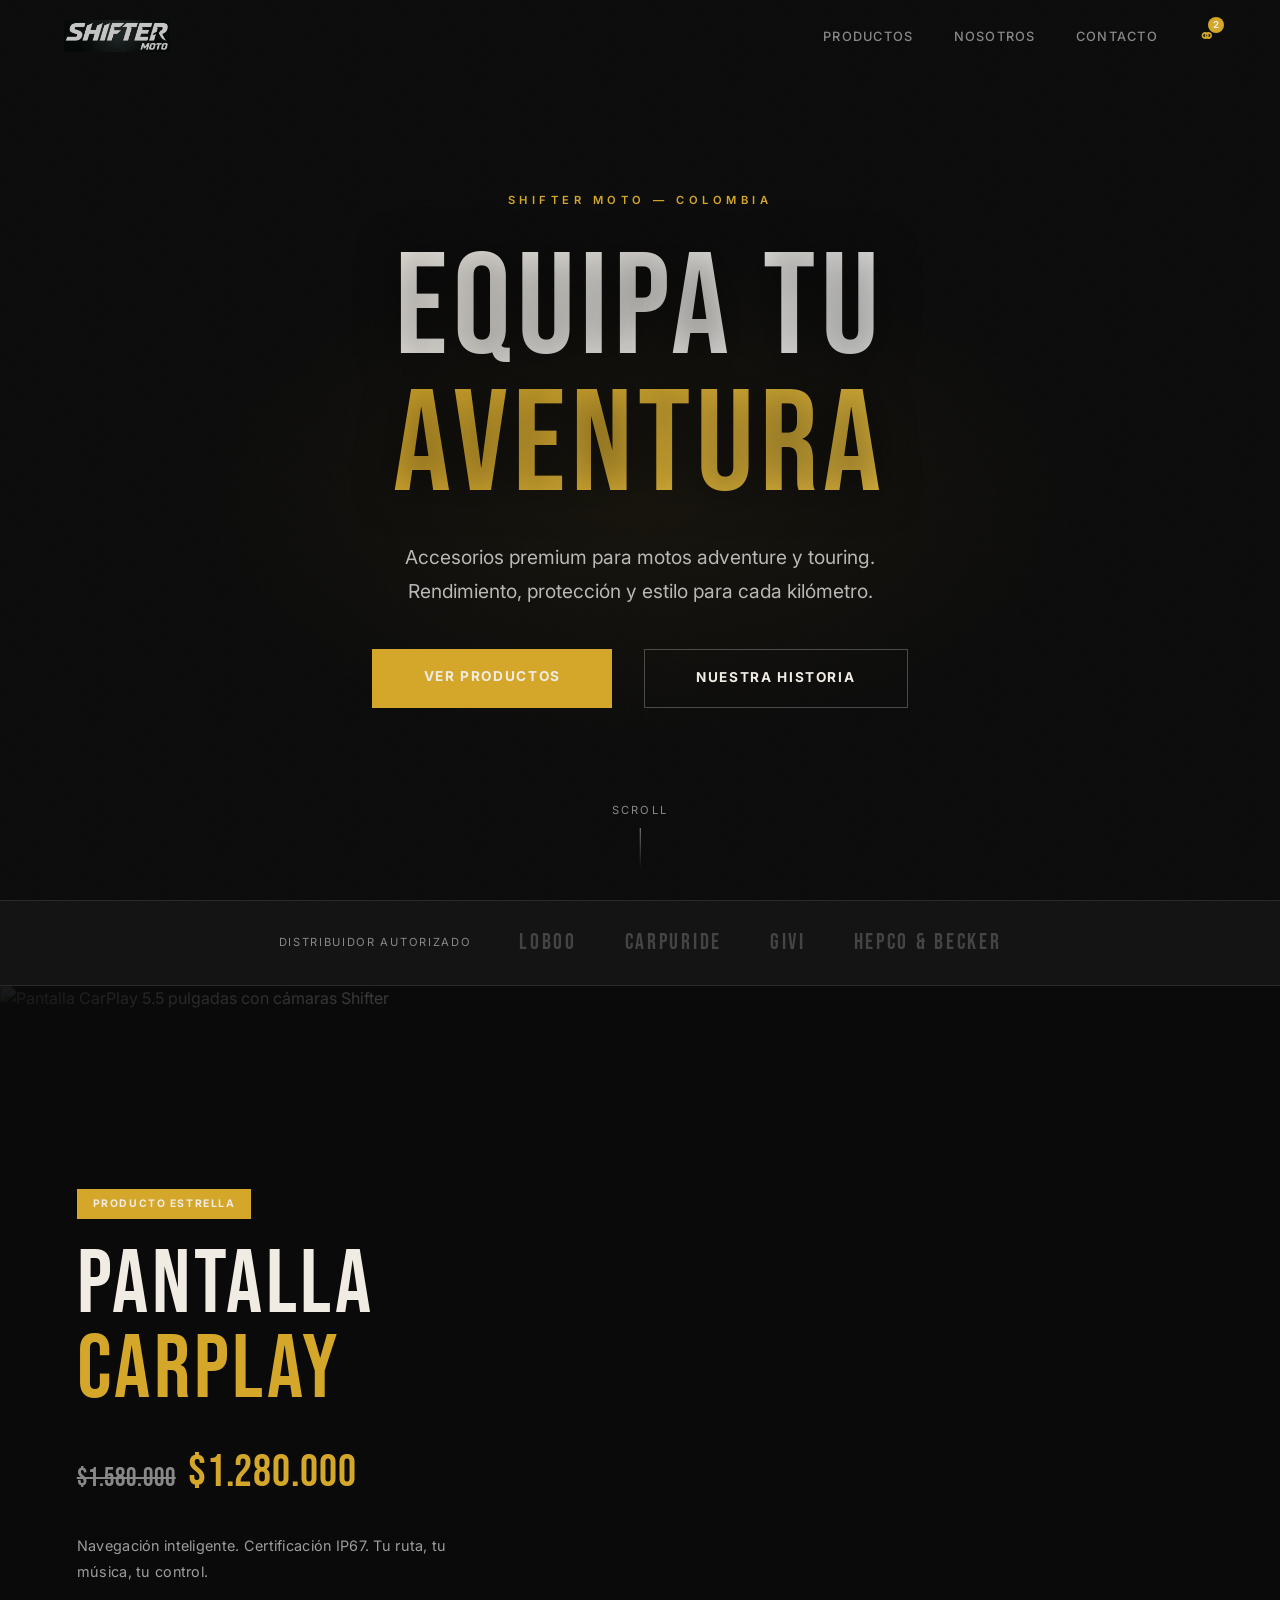
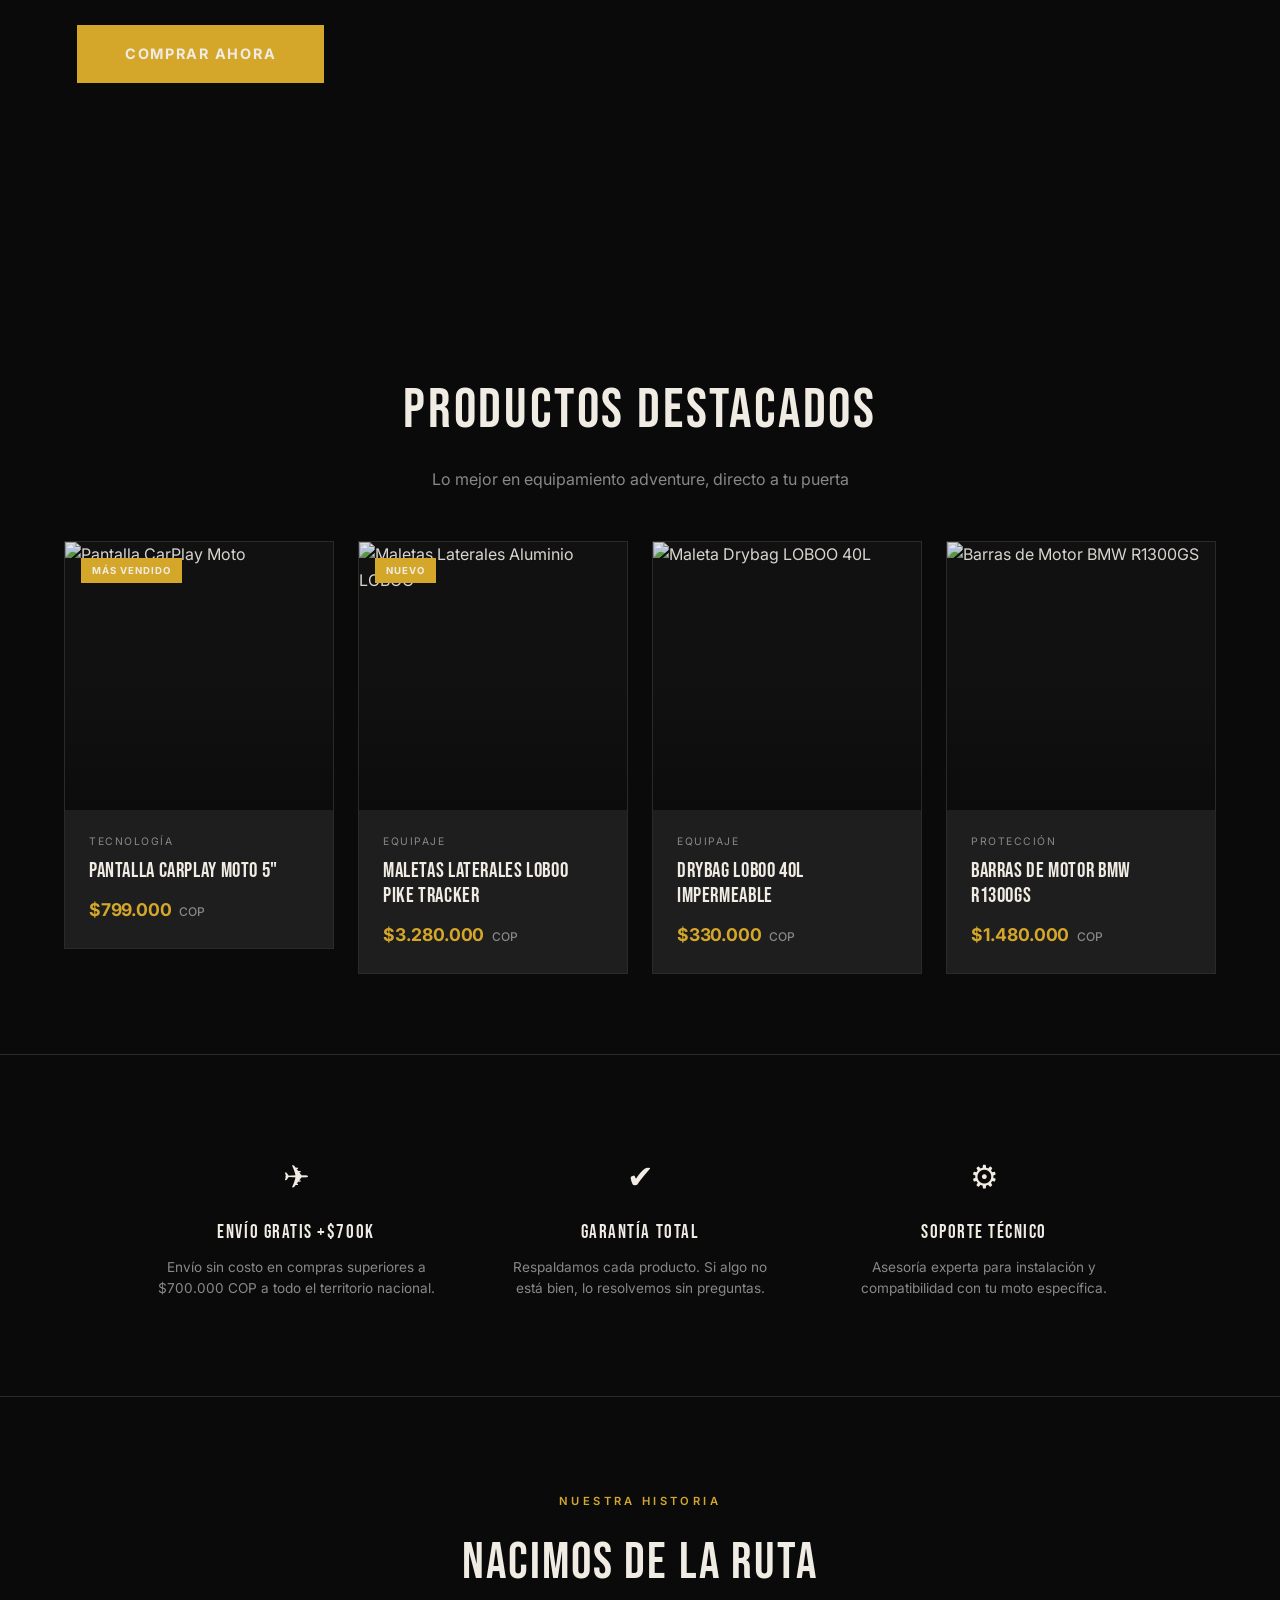
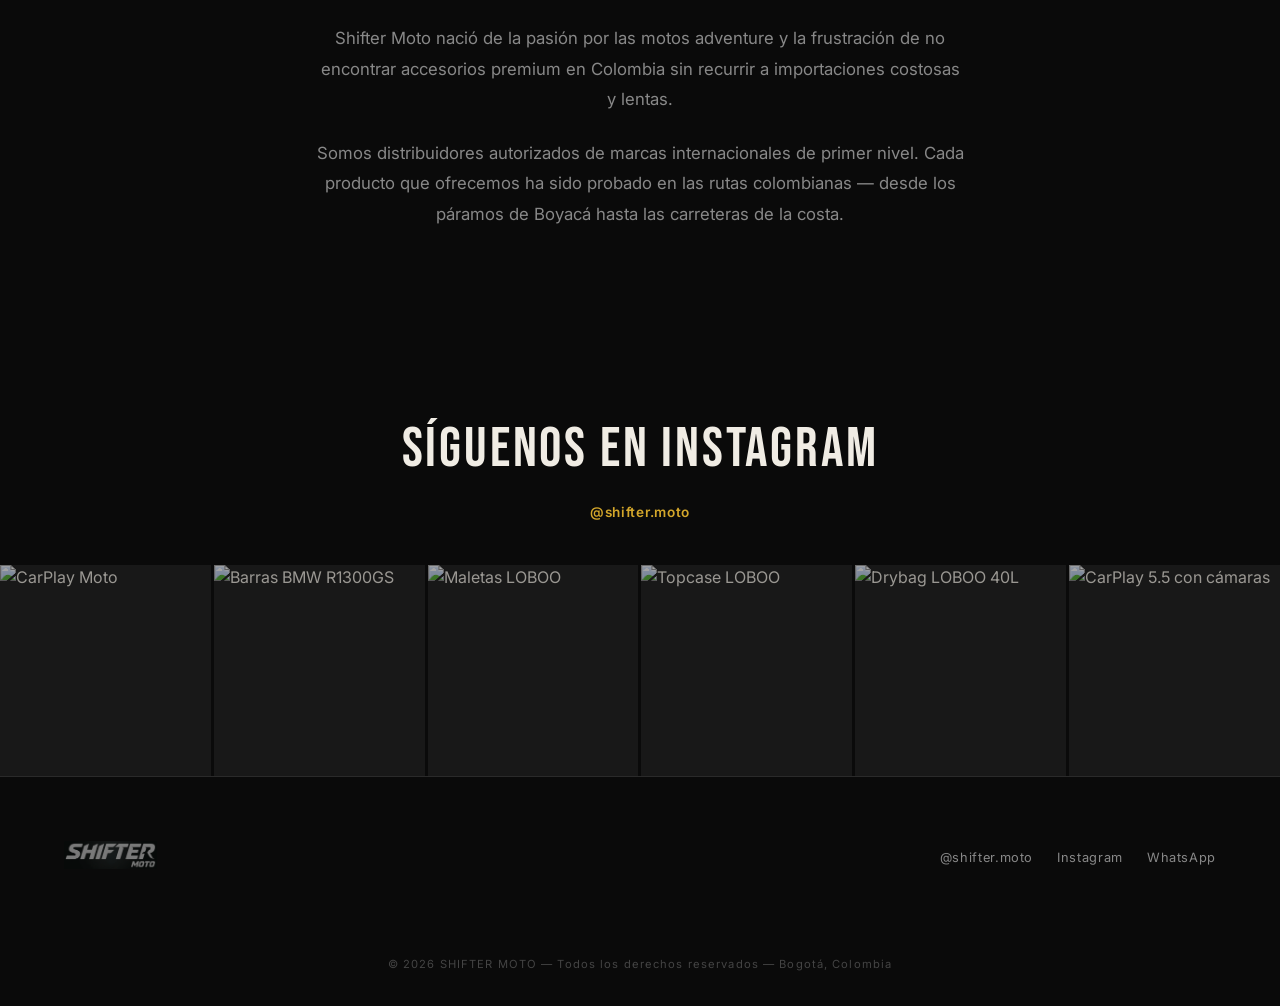
==== index.html @ 93a3eb59 "Initial commit: Shifter Moto premium homepage and product pages Static mockup site for shifter.com.c" ====
<!DOCTYPE html>
<html lang="es">
<head>
<meta charset="UTF-8">
<meta name="viewport" content="width=device-width, initial-scale=1.0">
<title>SHIFTER MOTO — Equipa Tu Aventura</title>
<link rel="preconnect" href="https://fonts.googleapis.com">
<link rel="preconnect" href="https://fonts.gstatic.com" crossorigin>
<link href="https://fonts.googleapis.com/css2?family=Bebas+Neue&family=Inter:wght@300;400;500;600;700&display=swap" rel="stylesheet">
<style>
*, *::before, *::after { margin: 0; padding: 0; box-sizing: border-box; }

:root {
  --bg: #0A0A0A;
  --card: #1E1E1E;
  --border: #2A2A2A;
  --white: #F0ECE4;
  --muted: #888888;
  --accent: #D4A72B;
  --accent-hover: #E0B840;
  --anodized: #3D3D3D;
}

html { scroll-behavior: smooth; }

body {
  font-family: 'Inter', -apple-system, BlinkMacSystemFont, 'Segoe UI', Roboto, Helvetica, Arial, sans-serif;
  background: var(--bg);
  color: var(--white);
  line-height: 1.6;
  -webkit-font-smoothing: antialiased;
}

h1, h2, .section-heading h2, .product-name, .feature-title, .brand-name {
  font-family: 'Bebas Neue', 'Impact', sans-serif;
}

/* ─── NAV ─── */
.nav {
  position: fixed;
  top: 0;
  left: 0;
  right: 0;
  z-index: 1000;
  background: transparent;
  backdrop-filter: blur(0px);
  -webkit-backdrop-filter: blur(0px);
  border-bottom: 1px solid transparent;
  padding: 0 clamp(1.5rem, 5vw, 4rem);
  height: 72px;
  display: flex;
  align-items: center;
  justify-content: space-between;
  transition: background 0.4s, backdrop-filter 0.4s, border-color 0.4s;
}

.nav.scrolled {
  background: rgba(10, 10, 10, 0.97);
  backdrop-filter: blur(20px);
  -webkit-backdrop-filter: blur(20px);
  border-bottom-color: var(--border);
}

.nav-logo img {
  height: 32px;
  width: auto;
  display: block;
}

.nav-links {
  display: flex;
  align-items: center;
  gap: 2.5rem;
  list-style: none;
}

.nav-links a {
  color: var(--muted);
  text-decoration: none;
  font-family: 'Inter', sans-serif;
  font-size: 0.8rem;
  font-weight: 500;
  letter-spacing: 0.1em;
  text-transform: uppercase;
  transition: color 0.3s;
}

.nav-links a:hover { color: var(--white); }

.cart-icon {
  color: var(--accent);
  font-size: 1.3rem;
  cursor: pointer;
  transition: transform 0.3s;
  position: relative;
}

.cart-icon:hover { transform: scale(1.1); }

.cart-badge {
  position: absolute;
  top: -6px;
  right: -8px;
  background: var(--accent);
  color: var(--white);
  font-size: 0.6rem;
  font-weight: 700;
  width: 16px;
  height: 16px;
  border-radius: 50%;
  display: flex;
  align-items: center;
  justify-content: center;
}

.mobile-menu {
  display: none;
  flex-direction: column;
  gap: 5px;
  cursor: pointer;
  padding: 4px;
}

.mobile-menu span {
  display: block;
  width: 24px;
  height: 2px;
  background: var(--white);
  transition: 0.3s;
}

/* ─── HERO ─── */
.hero {
  position: relative;
  height: 100vh;
  display: flex;
  align-items: center;
  justify-content: center;
  text-align: center;
  overflow: hidden;
}

.hero-video {
  position: absolute;
  inset: 0;
  z-index: 0;
}

.hero-video video {
  width: 100%;
  height: 100%;
  object-fit: cover;
  object-position: center 40%;
  filter: brightness(0.55) contrast(1.15) saturate(0.85);
}

/* Dark gradient overlays — lighter to let video show */
.hero::before {
  content: '';
  position: absolute;
  inset: 0;
  background:
    linear-gradient(180deg, rgba(10,10,10,0.5) 0%, rgba(10,10,10,0.05) 25%, rgba(10,10,10,0.0) 45%, rgba(10,10,10,0.15) 70%, rgba(10,10,10,0.9) 100%),
    radial-gradient(ellipse 70% 50% at 50% 50%, transparent 0%, rgba(10,10,10,0.3) 100%);
  z-index: 1;
  pointer-events: none;
}

/* Subtle orange accent glow */
.hero::after {
  content: '';
  position: absolute;
  inset: 0;
  background:
    radial-gradient(ellipse 50% 40% at 50% 55%, rgba(212, 167, 43, 0.06) 0%, transparent 70%);
  z-index: 1;
  pointer-events: none;
}

/* Grain texture overlay */
.hero-grain {
  position: absolute;
  inset: 0;
  z-index: 2;
  opacity: 0.03;
  background-image: url("data:image/svg+xml,%3Csvg viewBox='0 0 256 256' xmlns='http://www.w3.org/2000/svg'%3E%3Cfilter id='n'%3E%3CfeTurbulence type='fractalNoise' baseFrequency='0.9' numOctaves='4' stitchTiles='stitch'/%3E%3C/filter%3E%3Crect width='100%25' height='100%25' filter='url(%23n)'/%3E%3C/svg%3E");
  background-size: 128px 128px;
  pointer-events: none;
}

.hero-content {
  position: relative;
  z-index: 3;
  max-width: 900px;
  padding: 2rem;
  animation: heroFadeIn 1.5s ease-out both;
}

@keyframes heroFadeIn {
  from { opacity: 0; transform: translateY(30px); }
  to { opacity: 1; transform: translateY(0); }
}

.hero-eyebrow {
  font-size: 0.7rem;
  letter-spacing: 0.4em;
  text-transform: uppercase;
  color: var(--accent);
  margin-bottom: 2rem;
  font-weight: 600;
  animation: heroFadeIn 1.5s ease-out 0.3s both;
}

.hero h1 {
  font-family: 'Bebas Neue', 'Impact', sans-serif;
  font-size: clamp(4.5rem, 12vw, 9rem);
  font-weight: 400;
  line-height: 0.95;
  letter-spacing: 0.04em;
  text-transform: uppercase;
  margin-bottom: 1.5rem;
  animation: heroFadeIn 1.5s ease-out 0.5s both;
  text-shadow: 0 2px 40px rgba(0,0,0,0.5);
}

.hero h1 span {
  display: block;
}

.hero h1 .line-1 {
  background: linear-gradient(135deg, var(--white) 0%, rgba(255,255,255,0.85) 100%);
  -webkit-background-clip: text;
  -webkit-text-fill-color: transparent;
  background-clip: text;
}

.hero h1 .line-2 {
  background: linear-gradient(135deg, var(--accent) 0%, #E0B840 100%);
  -webkit-background-clip: text;
  -webkit-text-fill-color: transparent;
  background-clip: text;
}

.hero p {
  font-size: clamp(1rem, 2vw, 1.2rem);
  color: rgba(255,255,255,0.7);
  max-width: 520px;
  margin: 0 auto 2.5rem;
  line-height: 1.8;
  animation: heroFadeIn 1.5s ease-out 0.7s both;
}

.btn-primary {
  display: inline-block;
  background: var(--accent);
  color: var(--white);
  padding: 1.1rem 3.2rem;
  font-size: 0.85rem;
  font-weight: 700;
  letter-spacing: 0.12em;
  text-transform: uppercase;
  text-decoration: none;
  border: none;
  cursor: pointer;
  transition: background 0.3s, transform 0.3s, box-shadow 0.3s;
  animation: heroFadeIn 1.5s ease-out 0.9s both;
}

.btn-primary:hover {
  background: var(--accent-hover);
  transform: translateY(-2px);
  box-shadow: 0 16px 48px rgba(212, 167, 43, 0.3);
}

.btn-secondary {
  display: inline-block;
  color: var(--white);
  padding: 1.1rem 3.2rem;
  font-size: 0.85rem;
  font-weight: 700;
  letter-spacing: 0.12em;
  text-transform: uppercase;
  text-decoration: none;
  border: 1px solid rgba(255,255,255,0.25);
  cursor: pointer;
  transition: border-color 0.3s, background 0.3s, transform 0.3s;
  animation: heroFadeIn 1.5s ease-out 0.9s both;
  margin-left: 1rem;
}

.btn-secondary:hover {
  border-color: var(--white);
  background: rgba(255,255,255,0.05);
  transform: translateY(-2px);
}

.hero-scroll {
  position: absolute;
  bottom: 2rem;
  left: 50%;
  transform: translateX(-50%);
  z-index: 2;
  color: var(--muted);
  font-size: 0.7rem;
  letter-spacing: 0.2em;
  text-transform: uppercase;
  display: flex;
  flex-direction: column;
  align-items: center;
  gap: 0.5rem;
  animation: pulse 2s ease-in-out infinite;
}

.hero-scroll::after {
  content: '';
  width: 1px;
  height: 40px;
  background: linear-gradient(to bottom, var(--muted), transparent);
}

@keyframes pulse {
  0%, 100% { opacity: 0.5; }
  50% { opacity: 1; }
}

/* ─── BRANDS ─── */
.brands {
  background: #141414;
  border-top: 1px solid var(--border);
  border-bottom: 1px solid var(--border);
  padding: 1.5rem clamp(1.5rem, 5vw, 4rem);
  display: flex;
  align-items: center;
  justify-content: center;
  gap: 3rem;
  flex-wrap: wrap;
}

.brands-label {
  font-size: 0.7rem;
  letter-spacing: 0.15em;
  text-transform: uppercase;
  color: var(--muted);
  white-space: nowrap;
}

.brands-list {
  display: flex;
  align-items: center;
  gap: 3rem;
  flex-wrap: wrap;
  justify-content: center;
}

.brand-name {
  font-family: 'Bebas Neue', 'Impact', sans-serif;
  font-size: 1.4rem;
  font-weight: 400;
  letter-spacing: 0.12em;
  text-transform: uppercase;
  color: #444;
  transition: color 0.3s;
}

.brand-name:hover { color: var(--muted); }

/* ─── SECTION HEADING ─── */
.section-heading {
  text-align: center;
  padding: 5rem 2rem 3rem;
}

.section-heading h2 {
  font-family: 'Bebas Neue', 'Impact', sans-serif;
  font-size: clamp(2.2rem, 5vw, 3.5rem);
  font-weight: 400;
  text-transform: uppercase;
  letter-spacing: 0.05em;
}

.section-heading p {
  color: var(--muted);
  margin-top: 0.75rem;
  font-size: 1rem;
}

/* ─── SHOWCASE / STAR PRODUCT ─── */
.showcase {
  position: relative;
  min-height: 100vh;
  display: flex;
  align-items: center;
  overflow: hidden;
}

.showcase-bg {
  position: absolute;
  inset: 0;
  z-index: 0;
}

.showcase-bg img {
  width: 100%;
  height: 100%;
  object-fit: cover;
  object-position: center;
  filter: brightness(0.55) saturate(0.9);
}

.showcase-bg::after {
  content: '';
  position: absolute;
  inset: 0;
  background:
    linear-gradient(90deg, rgba(10,10,10,0.88) 0%, rgba(10,10,10,0.6) 30%, rgba(10,10,10,0.1) 55%, transparent 100%);
  z-index: 1;
}

.showcase-content {
  position: relative;
  z-index: 2;
  max-width: 540px;
  padding: 4rem clamp(2rem, 6vw, 6rem);
}

.showcase-badge {
  display: inline-block;
  background: var(--accent);
  color: var(--white);
  font-family: 'Inter', sans-serif;
  font-size: 0.65rem;
  font-weight: 700;
  letter-spacing: 0.15em;
  text-transform: uppercase;
  padding: 0.4rem 1rem;
  margin-bottom: 1.5rem;
}

.showcase-content h2 {
  font-family: 'Bebas Neue', 'Impact', sans-serif;
  font-size: clamp(3.5rem, 7vw, 6rem);
  font-weight: 400;
  line-height: 0.95;
  letter-spacing: 0.04em;
  text-transform: uppercase;
  margin-bottom: 1.5rem;
}

.showcase-content h2 .accent {
  color: var(--accent);
}

.showcase-price {
  font-family: 'Bebas Neue', 'Impact', sans-serif;
  font-size: 2.8rem;
  letter-spacing: 0.02em;
  margin-bottom: 1.5rem;
  display: flex;
  align-items: baseline;
  gap: 0.75rem;
}

.showcase-price .old {
  font-size: 1.6rem;
  color: var(--muted);
  text-decoration: line-through;
}

.showcase-price .current {
  color: var(--accent);
}

.showcase-desc {
  font-family: 'Inter', sans-serif;
  color: rgba(255,255,255,0.6);
  font-size: 0.9rem;
  line-height: 1.8;
  letter-spacing: 0.02em;
  margin-bottom: 2.5rem;
}

.showcase .btn-primary {
  animation: none;
  font-size: 0.9rem;
  padding: 1.1rem 3rem;
}

@media (max-width: 768px) {
  .showcase-bg::after {
    background:
      linear-gradient(180deg, rgba(10,10,10,0.3) 0%, rgba(10,10,10,0.85) 50%, rgba(10,10,10,0.95) 100%);
  }

  .showcase {
    align-items: flex-end;
  }

  .showcase-content {
    padding: 2rem 1.5rem 3rem;
    max-width: 100%;
  }
}

/* ─── PRODUCTS ─── */
.products {
  padding: 0 clamp(1.5rem, 5vw, 4rem) 5rem;
}

.product-grid {
  display: grid;
  grid-template-columns: repeat(4, 1fr);
  gap: 1.5rem;
  max-width: 1300px;
  margin: 0 auto;
}

.product-link {
  text-decoration: none;
  color: inherit;
  display: block;
}

.product-card {
  background: var(--card);
  border: 1px solid var(--border);
  overflow: hidden;
  transition: transform 0.4s cubic-bezier(0.22, 1, 0.36, 1), box-shadow 0.4s, border-color 0.4s;
  cursor: pointer;
}

.product-card:hover {
  transform: translateY(-8px);
  box-shadow: 0 20px 60px rgba(0, 0, 0, 0.5);
  border-color: #2a2a2a;
}

.product-img {
  aspect-ratio: 1;
  background: #111;
  position: relative;
  overflow: hidden;
}

.product-img img {
  width: 100%;
  height: 100%;
  object-fit: cover;
  transition: transform 0.6s cubic-bezier(0.22, 1, 0.36, 1), filter 0.6s;
  filter: brightness(0.9) saturate(0.9);
}

.product-card:hover .product-img img {
  transform: scale(1.05);
  filter: brightness(1) saturate(1);
}

.product-img::after {
  content: '';
  position: absolute;
  inset: 0;
  background: linear-gradient(180deg, transparent 50%, rgba(0,0,0,0.3) 100%);
  pointer-events: none;
}

.product-tag {
  position: absolute;
  top: 1rem;
  left: 1rem;
  background: var(--accent);
  color: var(--white);
  font-size: 0.6rem;
  font-weight: 700;
  letter-spacing: 0.1em;
  text-transform: uppercase;
  padding: 0.3rem 0.7rem;
}

.product-info {
  padding: 1.5rem;
}

.product-category {
  font-size: 0.65rem;
  letter-spacing: 0.15em;
  text-transform: uppercase;
  color: var(--muted);
  margin-bottom: 0.5rem;
}

.product-name {
  font-family: 'Bebas Neue', 'Impact', sans-serif;
  font-size: 1.3rem;
  font-weight: 400;
  margin-bottom: 0.75rem;
  line-height: 1.2;
  letter-spacing: 0.03em;
}

.product-price {
  font-family: 'Inter', sans-serif;
  color: var(--accent);
  font-size: 1.1rem;
  font-weight: 700;
  letter-spacing: -0.01em;
}

.product-price-cop {
  font-size: 0.75rem;
  font-weight: 500;
  color: var(--muted);
  margin-left: 0.25rem;
}

/* ─── FEATURES ─── */
.features {
  border-top: 1px solid var(--border);
  border-bottom: 1px solid var(--border);
  padding: 4rem clamp(1.5rem, 5vw, 4rem);
}

.features-grid {
  display: grid;
  grid-template-columns: repeat(3, 1fr);
  gap: 2rem;
  max-width: 1000px;
  margin: 0 auto;
  text-align: center;
}

.feature-item {
  padding: 2rem 1rem;
}

.feature-icon {
  font-size: 2rem;
  margin-bottom: 1rem;
  display: block;
}

.feature-title {
  font-family: 'Bebas Neue', 'Impact', sans-serif;
  font-size: 1.2rem;
  font-weight: 400;
  letter-spacing: 0.08em;
  text-transform: uppercase;
  margin-bottom: 0.5rem;
}

.feature-desc {
  font-size: 0.85rem;
  color: var(--muted);
  line-height: 1.6;
}

/* ─── ABOUT ─── */
.about {
  padding: 6rem clamp(1.5rem, 5vw, 4rem);
  max-width: 900px;
  margin: 0 auto;
  text-align: center;
}

.about-eyebrow {
  font-size: 0.7rem;
  letter-spacing: 0.3em;
  text-transform: uppercase;
  color: var(--accent);
  margin-bottom: 1.5rem;
  font-weight: 600;
}

.about h2 {
  font-family: 'Bebas Neue', 'Impact', sans-serif;
  font-size: clamp(2.2rem, 5vw, 3.2rem);
  font-weight: 400;
  margin-bottom: 2rem;
  line-height: 1.1;
  letter-spacing: 0.04em;
}

.about p {
  color: var(--muted);
  font-size: 1.05rem;
  line-height: 1.8;
  max-width: 650px;
  margin: 0 auto;
}

.about p + p {
  margin-top: 1.5rem;
}

/* ─── INSTAGRAM GRID ─── */
.instagram {
  padding: 5rem 0 0;
}

.instagram-header {
  text-align: center;
  margin-bottom: 2.5rem;
}

.instagram-header h2 {
  font-family: 'Bebas Neue', 'Impact', sans-serif;
  font-size: clamp(2.2rem, 5vw, 3.5rem);
  font-weight: 400;
  text-transform: uppercase;
  letter-spacing: 0.05em;
}

.instagram-header a {
  display: inline-block;
  margin-top: 0.5rem;
  color: var(--accent);
  text-decoration: none;
  font-family: 'Inter', sans-serif;
  font-size: 0.85rem;
  font-weight: 600;
  letter-spacing: 0.05em;
  transition: opacity 0.3s;
}

.instagram-header a:hover { opacity: 0.7; }

.instagram-grid {
  display: grid;
  grid-template-columns: repeat(6, 1fr);
  gap: 3px;
}

.instagram-item {
  aspect-ratio: 1;
  overflow: hidden;
  position: relative;
  cursor: pointer;
  background: var(--card);
}

.instagram-item img {
  width: 100%;
  height: 100%;
  object-fit: cover;
  transition: transform 0.6s cubic-bezier(0.22, 1, 0.36, 1), filter 0.4s;
  filter: brightness(0.9);
}

.instagram-item:hover img {
  transform: scale(1.08);
  filter: brightness(1);
}

.instagram-item::after {
  content: '';
  position: absolute;
  inset: 0;
  background: rgba(10,10,10,0.3);
  opacity: 1;
  transition: opacity 0.4s;
  pointer-events: none;
}

.instagram-item:hover::after {
  opacity: 0;
}

@media (max-width: 768px) {
  .instagram-grid {
    grid-template-columns: repeat(3, 1fr);
  }
}

/* ─── FOOTER ─── */
.footer {
  border-top: 1px solid var(--border);
  padding: 4rem clamp(1.5rem, 5vw, 4rem) 2rem;
}

.footer-inner {
  max-width: 1300px;
  margin: 0 auto;
  display: flex;
  align-items: center;
  justify-content: space-between;
  flex-wrap: wrap;
  gap: 2rem;
}

.footer-logo img {
  height: 28px;
  width: auto;
  opacity: 0.6;
  transition: opacity 0.3s;
}

.footer-logo img:hover { opacity: 1; }

.footer-social {
  display: flex;
  align-items: center;
  gap: 1.5rem;
}

.footer-social a {
  color: var(--muted);
  text-decoration: none;
  font-size: 0.8rem;
  letter-spacing: 0.05em;
  transition: color 0.3s;
}

.footer-social a:hover { color: var(--accent); }

.footer-copy {
  width: 100%;
  text-align: center;
  padding-top: 3rem;
  font-size: 0.7rem;
  color: #444;
  letter-spacing: 0.1em;
}

/* ─── RESPONSIVE ─── */
@media (max-width: 1024px) {
  .product-grid { grid-template-columns: repeat(2, 1fr); }
}

@media (max-width: 768px) {
  .nav-links { display: none; }
  .mobile-menu { display: flex; }

  .hero { min-height: 70vh; }

  .brands { gap: 1.5rem; }
  .brands-list { gap: 1.5rem; }

  .features-grid {
    grid-template-columns: 1fr;
    gap: 0;
  }

  .feature-item {
    border-bottom: 1px solid var(--border);
  }

  .feature-item:last-child { border-bottom: none; }

  .footer-inner {
    flex-direction: column;
    text-align: center;
  }
}

@media (max-width: 540px) {
  .product-grid { grid-template-columns: 1fr; }
  .hero h1 { font-size: 2.5rem; }
}
</style>
</head>
<body>

<!-- NAV -->
<nav class="nav">
  <a href="#" class="nav-logo">
    <img src="[data-uri]" alt="Shifter Moto">
  </a>
  <ul class="nav-links">
    <li><a href="#productos">Productos</a></li>
    <li><a href="#nosotros">Nosotros</a></li>
    <li><a href="#contacto">Contacto</a></li>
    <li>
      <span class="cart-icon">
        &#9901;
        <span class="cart-badge">2</span>
      </span>
    </li>
  </ul>
  <div class="mobile-menu">
    <span></span><span></span><span></span>
  </div>
</nav>

<!-- HERO -->
<section class="hero">
  <div class="hero-video">
    <video autoplay muted loop playsinline poster="">
      <source src="https://assets.mixkit.co/videos/43114/43114-720.mp4" type="video/mp4">
    </video>
  </div>
  <div class="hero-grain"></div>
  <div class="hero-content">
    <div class="hero-eyebrow">Shifter Moto &mdash; Colombia</div>
    <h1><span class="line-1">Equipa Tu</span><span class="line-2">Aventura</span></h1>
    <p>Accesorios premium para motos adventure y touring. Rendimiento, protección y estilo para cada kilómetro.</p>
    <div style="display:flex;gap:1rem;justify-content:center;flex-wrap:wrap;">
      <a href="#productos" class="btn-primary">Ver Productos</a>
      <a href="#nosotros" class="btn-secondary">Nuestra Historia</a>
    </div>
  </div>
  <div class="hero-scroll">Scroll</div>
</section>

<!-- BRANDS -->
<section class="brands">
  <span class="brands-label">Distribuidor autorizado</span>
  <div class="brands-list">
    <span class="brand-name">LOBOO</span>
    <span class="brand-name">Carpuride</span>
    <span class="brand-name">GIVI</span>
    <span class="brand-name">Hepco &amp; Becker</span>
  </div>
</section>

<!-- SHOWCASE — STAR PRODUCT -->
<section class="showcase">
  <div class="showcase-bg">
    <img src="https://shifter.com.co/cdn/shop/files/8255CFA2-0BF6-47D7-8DF6-8772AF9EDC81.jpg?v=1755174201&width=1920" alt="Pantalla CarPlay 5.5 pulgadas con cámaras Shifter">
  </div>
  <div class="showcase-content">
    <span class="showcase-badge">Producto Estrella</span>
    <h2>Pantalla <span class="accent">CarPlay</span></h2>
    <div class="showcase-price">
      <span class="old">$1.580.000</span>
      <span class="current">$1.280.000</span>
    </div>
    <p class="showcase-desc">Navegación inteligente. Certificación IP67. Tu ruta, tu música, tu control.</p>
    <a href="product.html?p=pantalla-carplay-5" class="btn-primary">Comprar Ahora</a>
  </div>
</section>

<!-- PRODUCTS -->
<section class="products" id="productos">
  <div class="section-heading">
    <h2>Productos Destacados</h2>
    <p>Lo mejor en equipamiento adventure, directo a tu puerta</p>
  </div>
  <div class="product-grid">

    <a href="product.html?p=pantalla-carplay-5" class="product-link">
    <div class="product-card">
      <div class="product-img">
        <img src="https://shifter.com.co/cdn/shop/files/pantallacarplayparamotouniversalCokima.webp?v=1752805820&width=600" alt="Pantalla CarPlay Moto" loading="lazy">
        <span class="product-tag">Más Vendido</span>
      </div>
      <div class="product-info">
        <div class="product-category">Tecnología</div>
        <div class="product-name">Pantalla CarPlay Moto 5"</div>
        <div class="product-price">$799.000 <span class="product-price-cop">COP</span></div>
      </div>
    </div>
    </a>

    <a href="product.html?p=maletas-laterales-loboo" class="product-link">
    <div class="product-card">
      <div class="product-img">
        <img src="https://shifter.com.co/cdn/shop/files/MaletaslateralesrigidasaluminioLOBOOBLACK.webp?v=1750908511&width=600" alt="Maletas Laterales Aluminio LOBOO" loading="lazy">
        <span class="product-tag">Nuevo</span>
      </div>
      <div class="product-info">
        <div class="product-category">Equipaje</div>
        <div class="product-name">Maletas Laterales LOBOO Pike Tracker</div>
        <div class="product-price">$3.280.000 <span class="product-price-cop">COP</span></div>
      </div>
    </div>
    </a>

    <a href="product.html?p=drybag-loboo-40l" class="product-link">
    <div class="product-card">
      <div class="product-img">
        <img src="https://shifter.com.co/cdn/shop/files/loboo40L_drybag_black.webp?v=1750718303&width=600" alt="Maleta Drybag LOBOO 40L" loading="lazy">
      </div>
      <div class="product-info">
        <div class="product-category">Equipaje</div>
        <div class="product-name">Drybag LOBOO 40L Impermeable</div>
        <div class="product-price">$330.000 <span class="product-price-cop">COP</span></div>
      </div>
    </div>
    </a>

    <a href="product.html?p=barras-motor-r1300gs" class="product-link">
    <div class="product-card">
      <div class="product-img">
        <img src="https://shifter.com.co/cdn/shop/files/barrasbajasdemotorBMWR1300gsblack.webp?v=1752206031&width=600" alt="Barras de Motor BMW R1300GS" loading="lazy">
      </div>
      <div class="product-info">
        <div class="product-category">Protección</div>
        <div class="product-name">Barras de Motor BMW R1300GS</div>
        <div class="product-price">$1.480.000 <span class="product-price-cop">COP</span></div>
      </div>
    </div>
    </a>

  </div>
</section>

<!-- FEATURES -->
<section class="features">
  <div class="features-grid">
    <div class="feature-item">
      <span class="feature-icon">&#x2708;</span>
      <div class="feature-title">Envío Gratis +$700K</div>
      <div class="feature-desc">Envío sin costo en compras superiores a $700.000 COP a todo el territorio nacional.</div>
    </div>
    <div class="feature-item">
      <span class="feature-icon">&#x2714;</span>
      <div class="feature-title">Garantía Total</div>
      <div class="feature-desc">Respaldamos cada producto. Si algo no está bien, lo resolvemos sin preguntas.</div>
    </div>
    <div class="feature-item">
      <span class="feature-icon">&#x2699;</span>
      <div class="feature-title">Soporte Técnico</div>
      <div class="feature-desc">Asesoría experta para instalación y compatibilidad con tu moto específica.</div>
    </div>
  </div>
</section>

<!-- ABOUT -->
<section class="about" id="nosotros">
  <div class="about-eyebrow">Nuestra Historia</div>
  <h2>Nacimos de la ruta</h2>
  <p>Shifter Moto nació de la pasión por las motos adventure y la frustración de no encontrar accesorios premium en Colombia sin recurrir a importaciones costosas y lentas.</p>
  <p>Somos distribuidores autorizados de marcas internacionales de primer nivel. Cada producto que ofrecemos ha sido probado en las rutas colombianas — desde los páramos de Boyacá hasta las carreteras de la costa.</p>
</section>

<!-- INSTAGRAM -->
<section class="instagram">
  <div class="instagram-header">
    <h2>Síguenos en Instagram</h2>
    <a href="https://www.instagram.com/shifter.moto/" target="_blank">@shifter.moto</a>
  </div>
  <div class="instagram-grid">
    <div class="instagram-item">
      <img src="https://shifter.com.co/cdn/shop/files/pantallacarplayparamotouniversalCokima.webp?v=1752805820&width=400" alt="CarPlay Moto" loading="lazy">
    </div>
    <div class="instagram-item">
      <img src="https://shifter.com.co/cdn/shop/files/barrasbajasdemotorBMWR1300gsblack.webp?v=1752206031&width=400" alt="Barras BMW R1300GS" loading="lazy">
    </div>
    <div class="instagram-item">
      <img src="https://shifter.com.co/cdn/shop/files/MaletaslateralesrigidasaluminioLOBOOBLACK.webp?v=1750908511&width=400" alt="Maletas LOBOO" loading="lazy">
    </div>
    <div class="instagram-item">
      <img src="https://shifter.com.co/cdn/shop/files/Topcase_Loboo_36L-45L.jpg?v=1750857195&width=400" alt="Topcase LOBOO" loading="lazy">
    </div>
    <div class="instagram-item">
      <img src="https://shifter.com.co/cdn/shop/files/loboo40L_drybag_black.webp?v=1750718303&width=400" alt="Drybag LOBOO 40L" loading="lazy">
    </div>
    <div class="instagram-item">
      <img src="https://shifter.com.co/cdn/shop/files/8255CFA2-0BF6-47D7-8DF6-8772AF9EDC81.jpg?v=1755174201&width=400" alt="CarPlay 5.5 con cámaras" loading="lazy">
    </div>
  </div>
</section>

<!-- FOOTER -->
<footer class="footer" id="contacto">
  <div class="footer-inner">
    <a href="#" class="footer-logo">
      <img src="[data-uri]" alt="Shifter Moto">
    </a>
    <div class="footer-social">
      <a href="#">@shifter.moto</a>
      <a href="#">Instagram</a>
      <a href="#">WhatsApp</a>
    </div>
    <div class="footer-copy">&copy; 2026 SHIFTER MOTO &mdash; Todos los derechos reservados &mdash; Bogotá, Colombia</div>
  </div>
</footer>

<script>
// Nav scroll effect
const nav = document.querySelector('.nav');
window.addEventListener('scroll', () => {
  nav.classList.toggle('scrolled', window.scrollY > 60);
}, { passive: true });
</script>

</body>
</html>
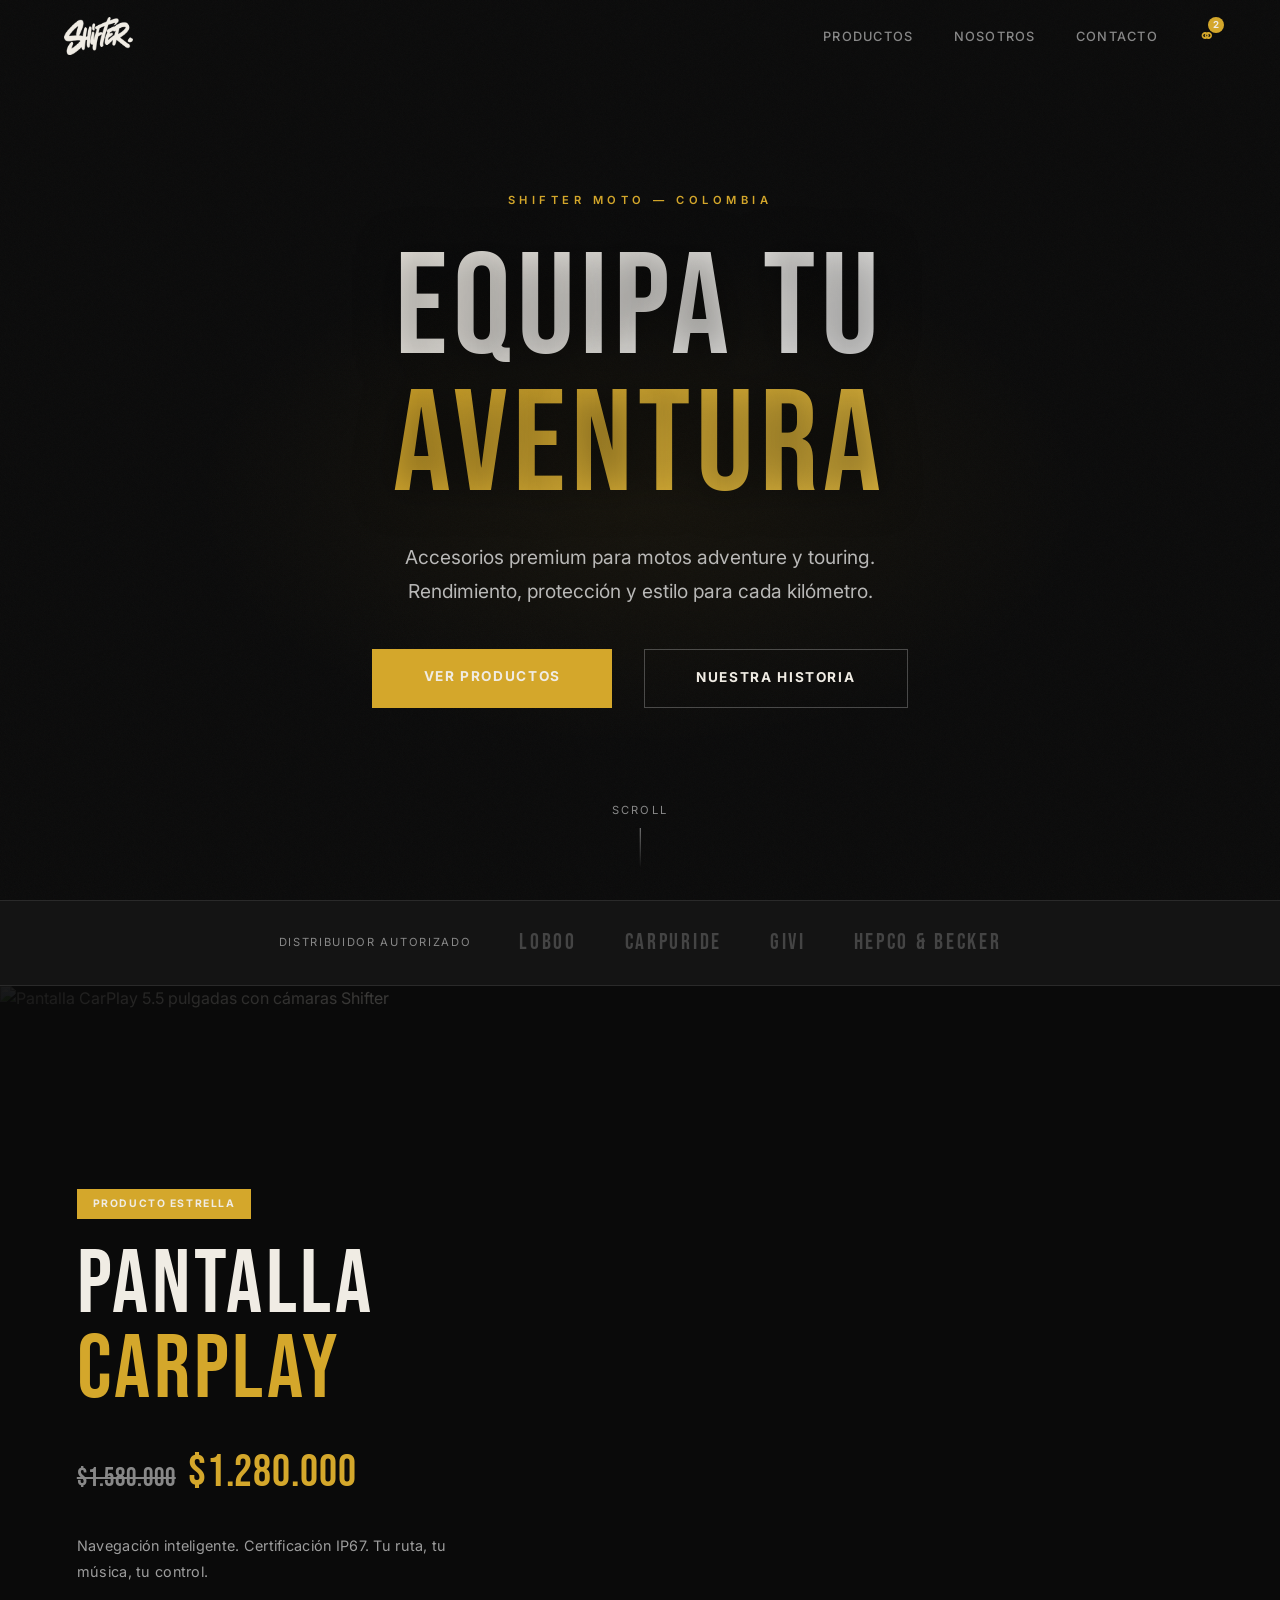
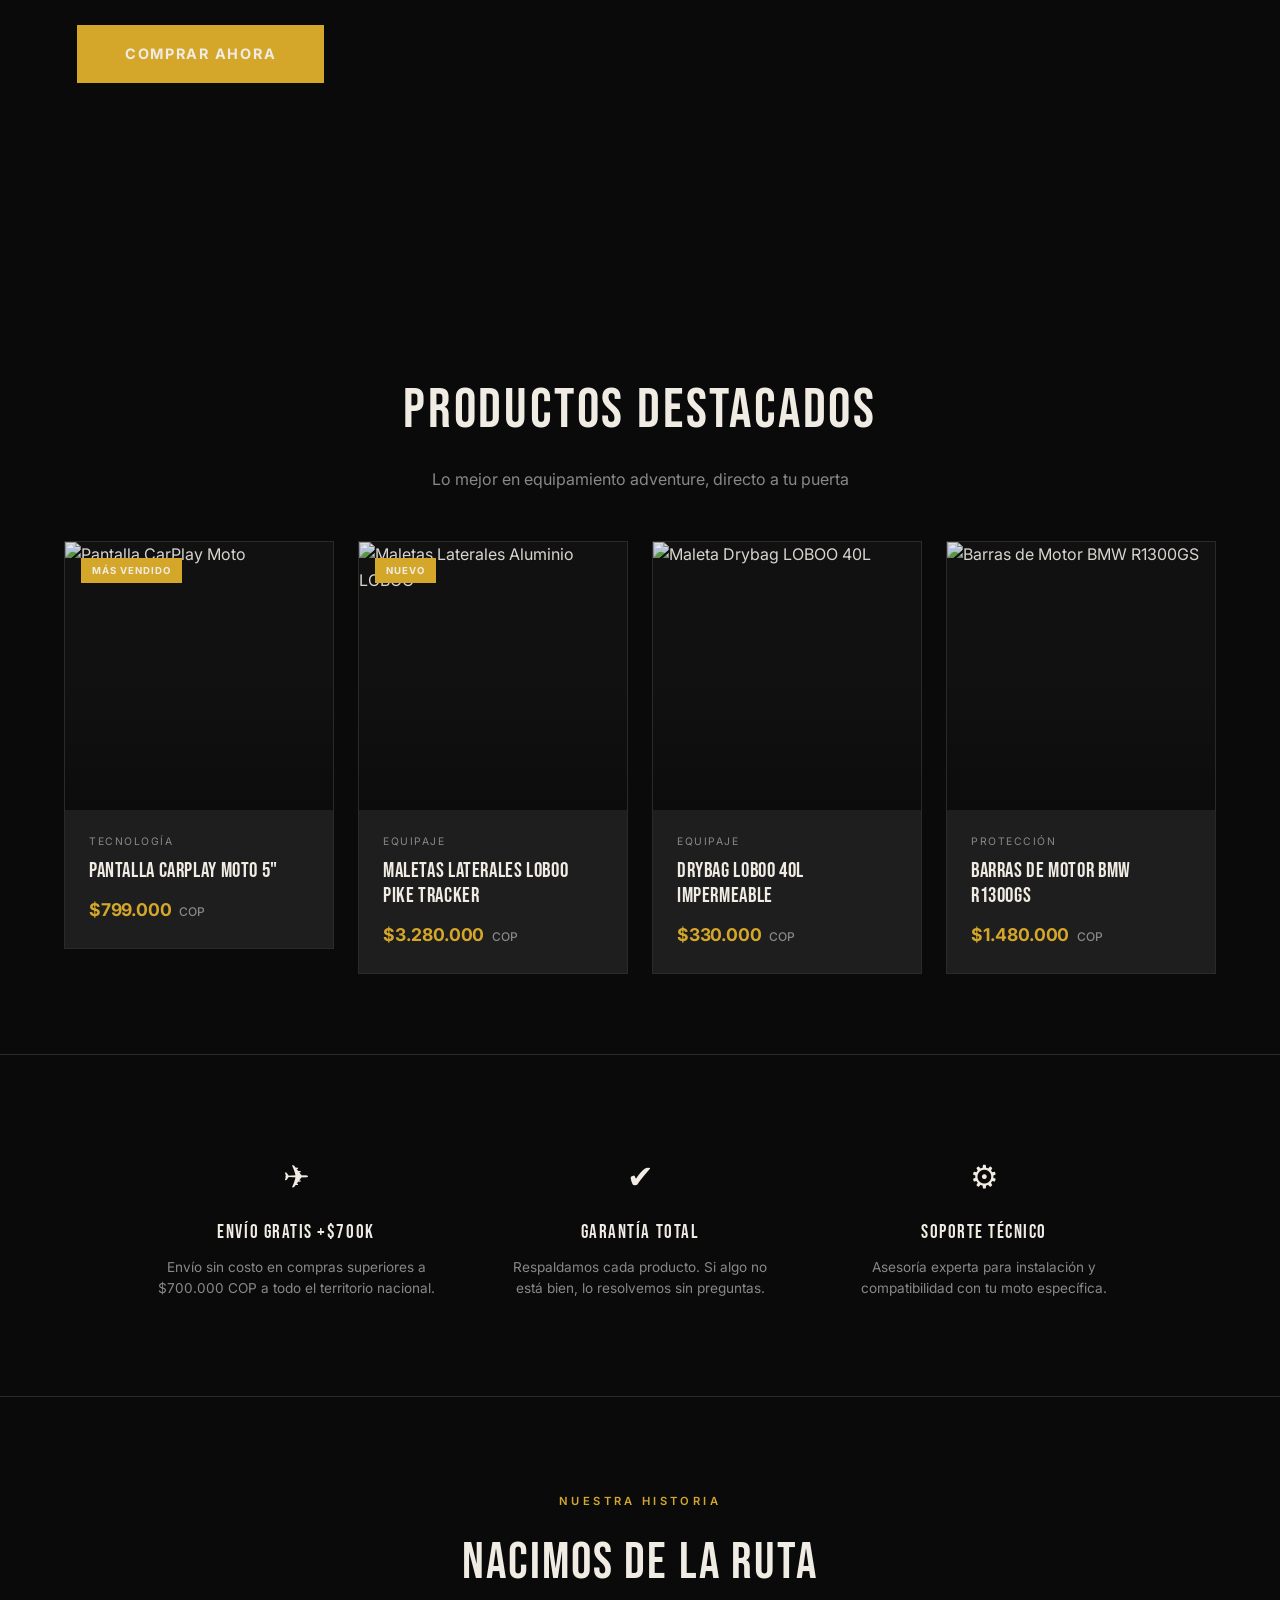
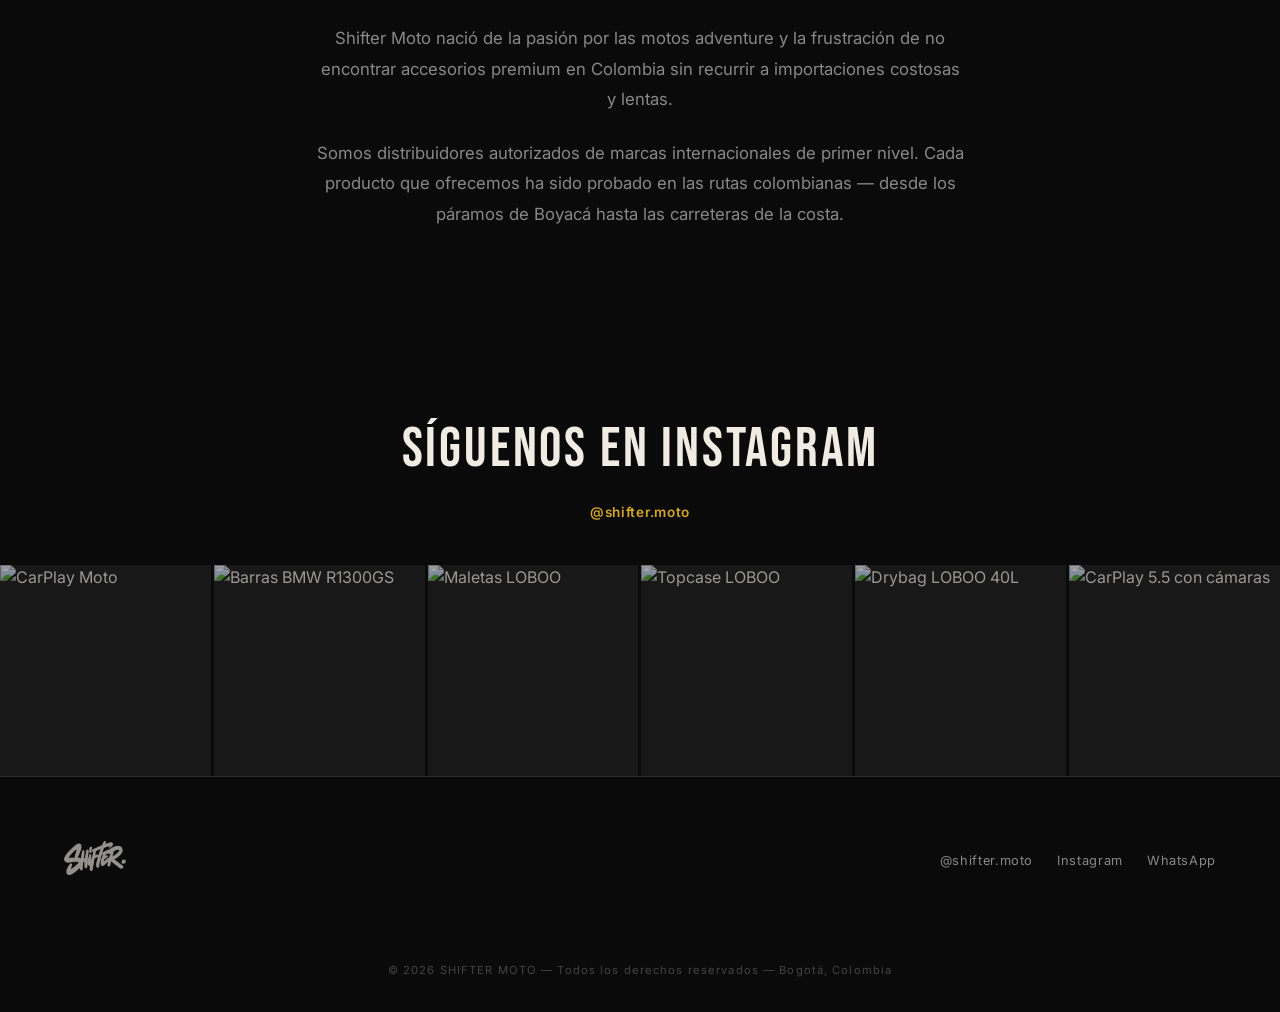
==== commit 91fcc6fe: "Update logo to new graffiti-style SHIFTER. wordmark Transparent background, Paper White (#F0ECE4) te" ====
--- a/index.html
+++ b/index.html
@@ -62,7 +62,7 @@
 }
 
 .nav-logo img {
-  height: 32px;
+  height: 38px;
   width: auto;
   display: block;
 }
@@ -786,7 +786,7 @@
 }
 
 .footer-logo img {
-  height: 28px;
+  height: 34px;
   width: auto;
   opacity: 0.6;
   transition: opacity 0.3s;
@@ -861,7 +861,7 @@
 <!-- NAV -->
 <nav class="nav">
   <a href="#" class="nav-logo">
-    <img src="[data-uri]" alt="Shifter Moto">
+    <img src="[data-uri]" alt="Shifter Moto">
   </a>
   <ul class="nav-links">
     <li><a href="#productos">Productos</a></li>
@@ -1053,7 +1053,7 @@
 <footer class="footer" id="contacto">
   <div class="footer-inner">
     <a href="#" class="footer-logo">
-      <img src="[data-uri]" alt="Shifter Moto">
+      <img src="[data-uri]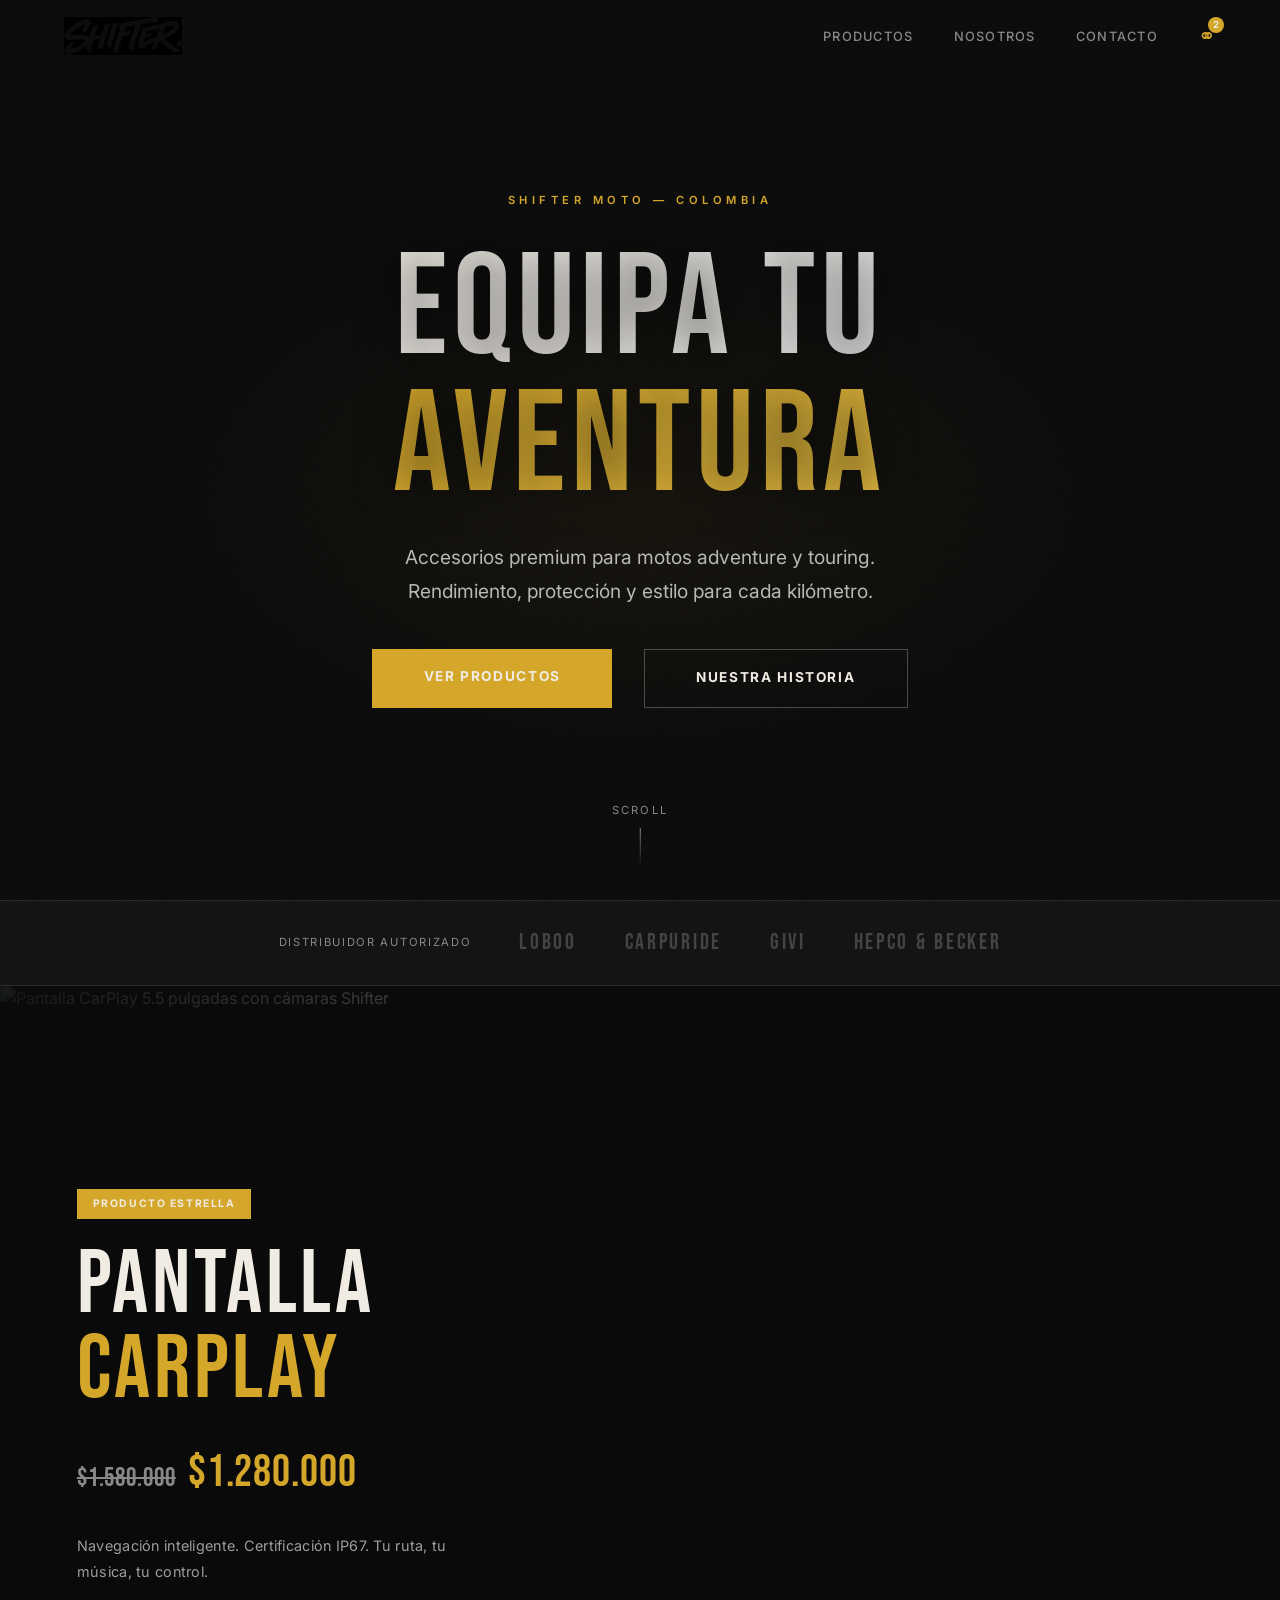
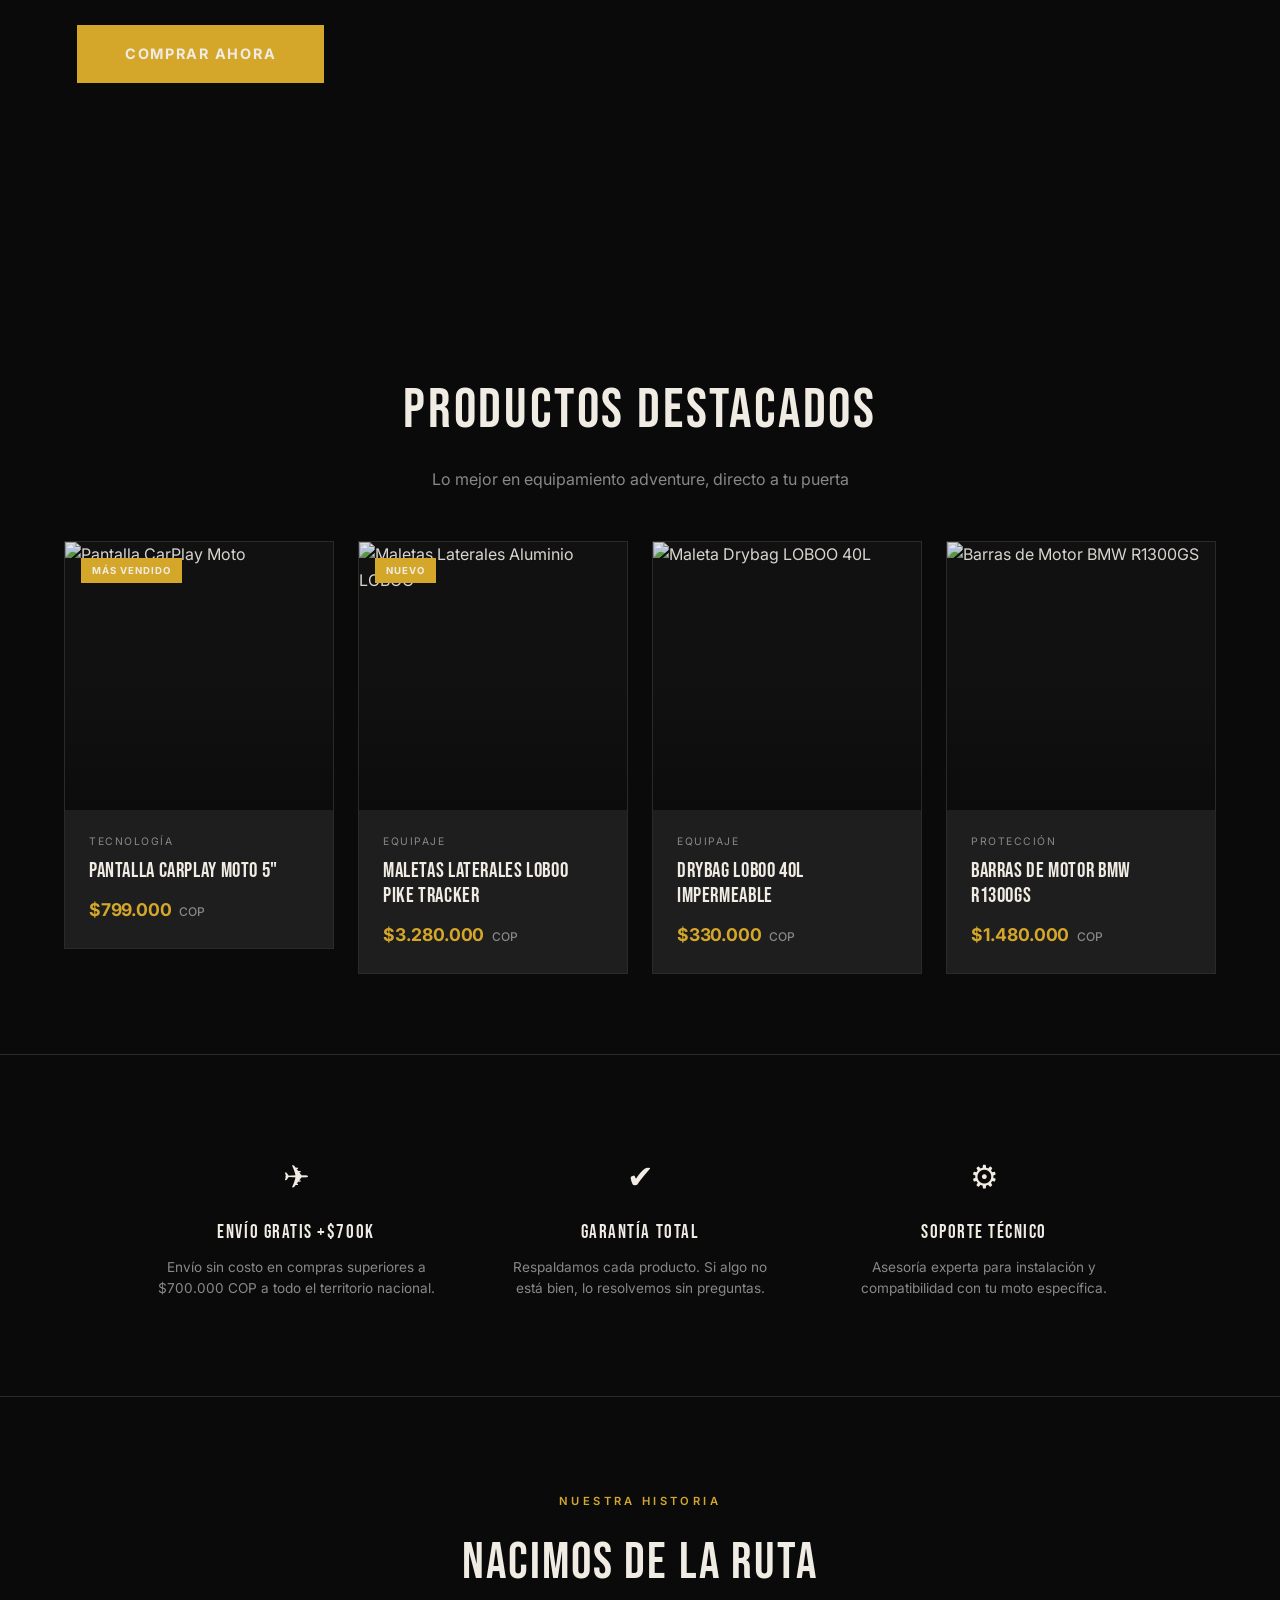
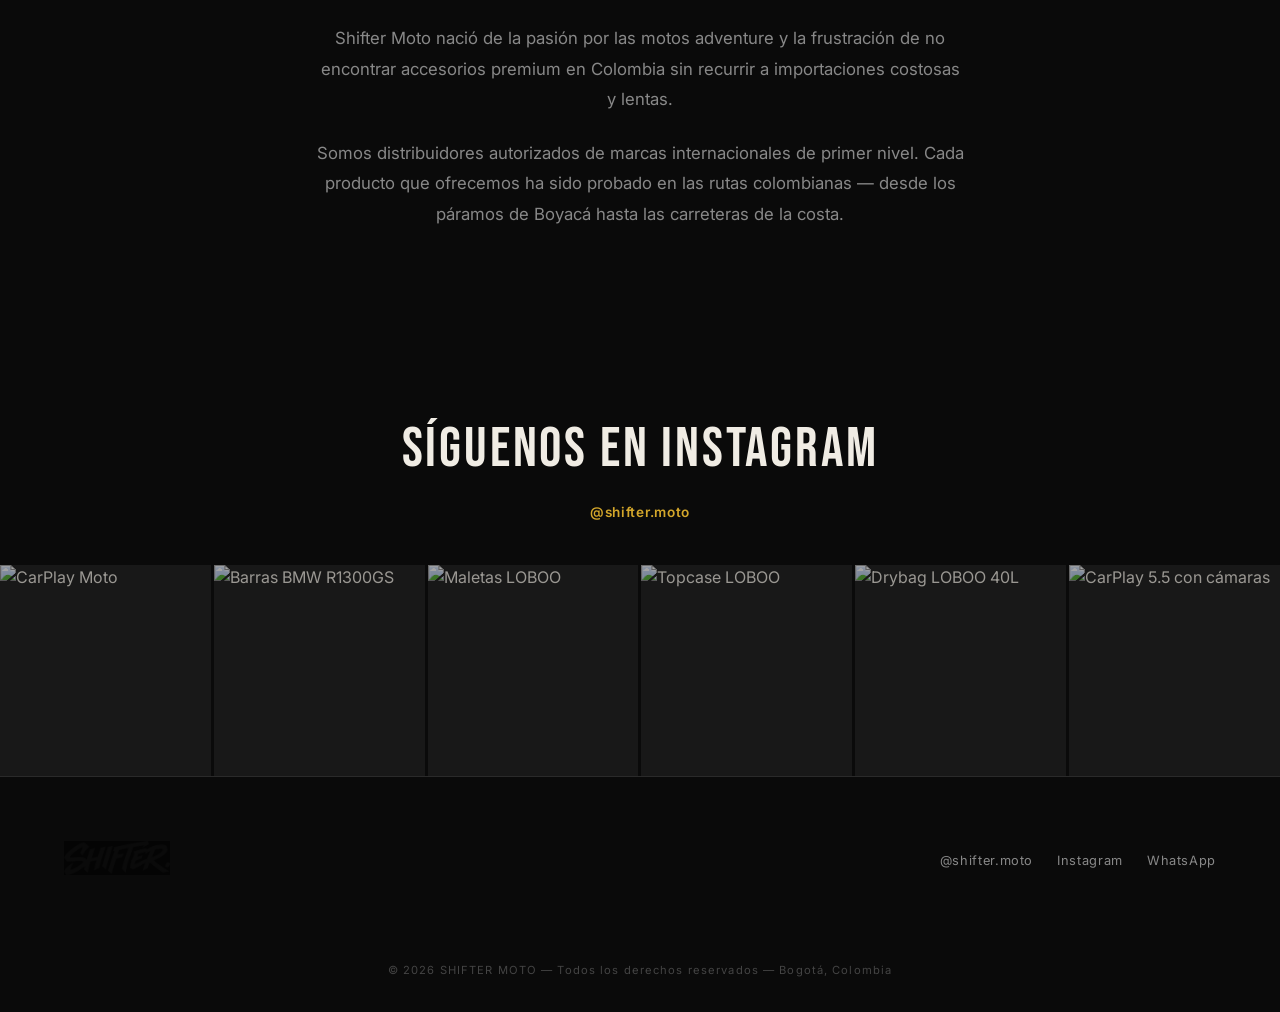
==== commit 0b536d1d: "Update to 3D beveled SHIFTER. logo Inverted to light tones for dark theme, preserves dimensional dep" ====
--- a/index.html
+++ b/index.html
@@ -861,7 +861,7 @@
 <!-- NAV -->
 <nav class="nav">
   <a href="#" class="nav-logo">
-    <img src="[data-uri]" alt="Shifter Moto">
+    <img src="[data-uri]" alt="Shifter Moto">
   </a>
   <ul class="nav-links">
     <li><a href="#productos">Productos</a></li>
@@ -1053,7 +1053,7 @@
 <footer class="footer" id="contacto">
   <div class="footer-inner">
     <a href="#" class="footer-logo">
-      <img src="[data-uri]" alt="Shifter Moto">
+      <img src="[data-uri]" alt="Shifter Moto">
     </a>
     <div class="footer-social">
       <a href="#">@shifter.moto</a>
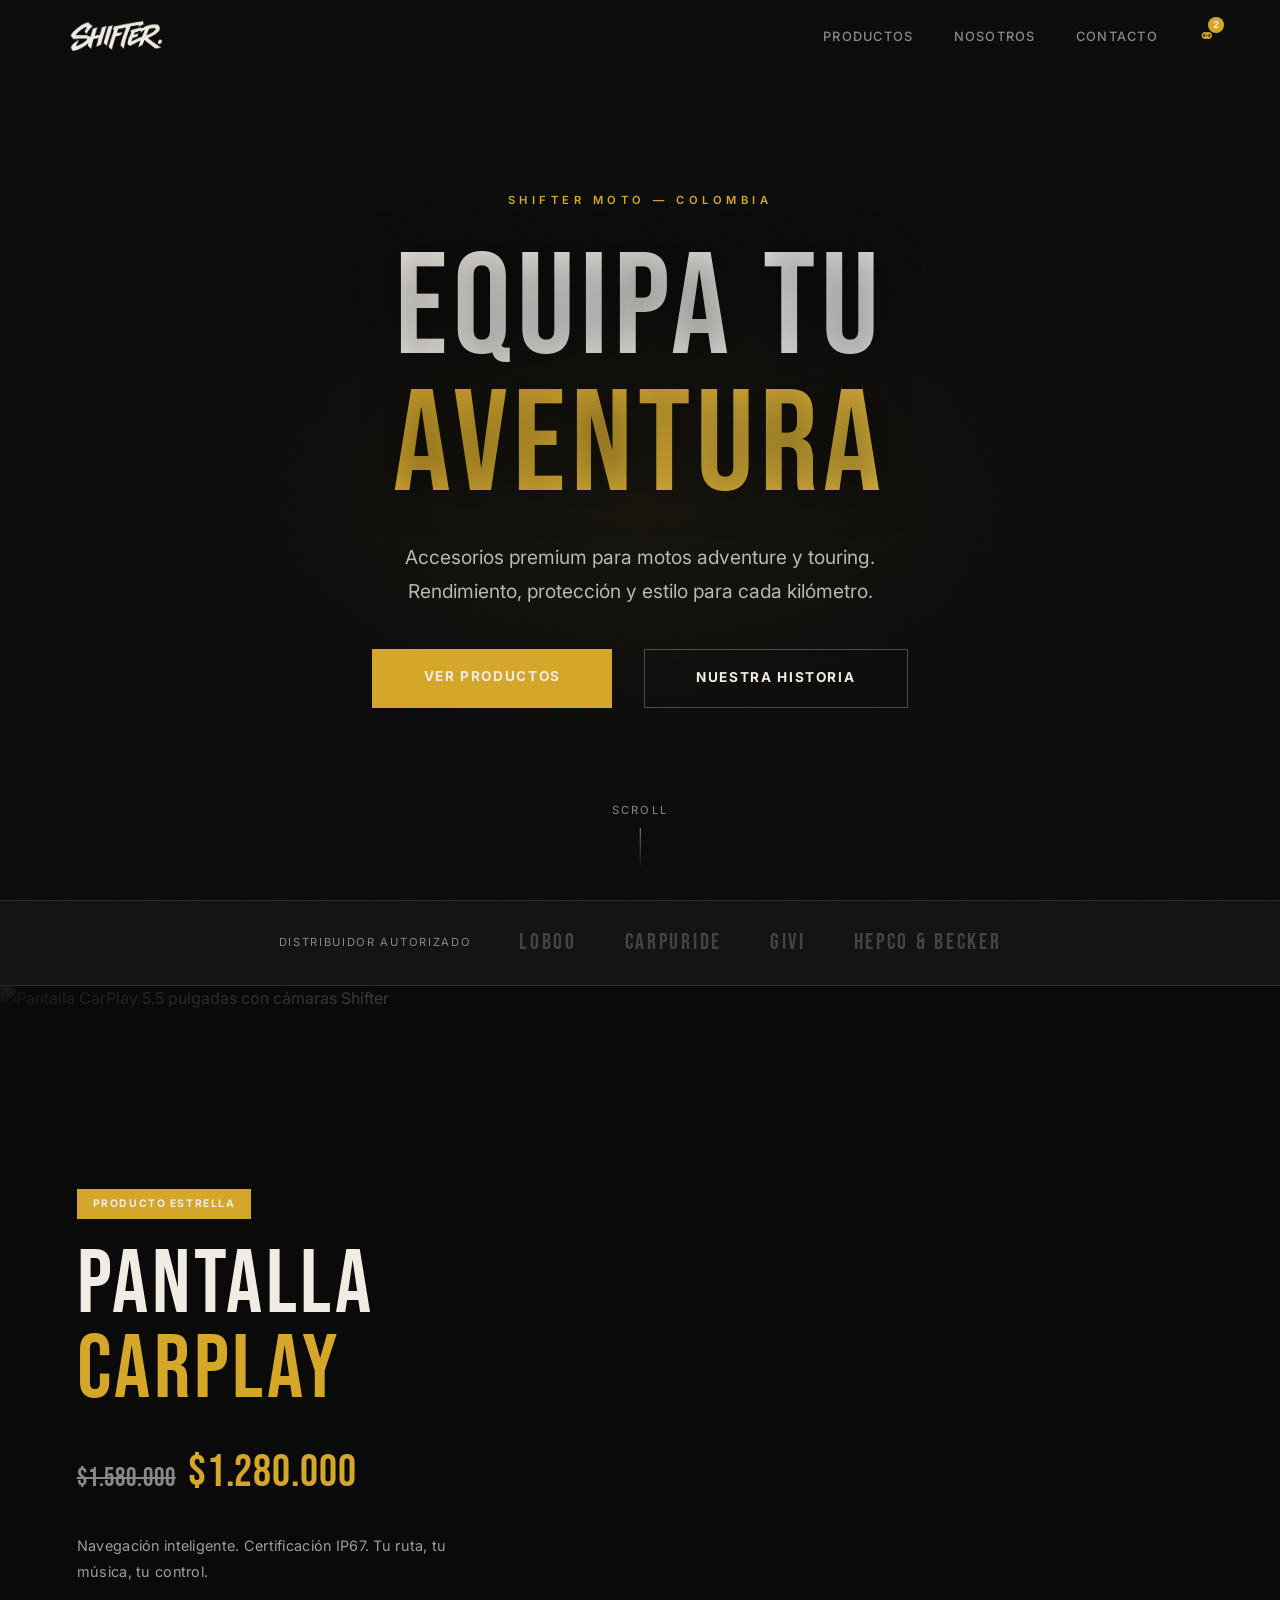
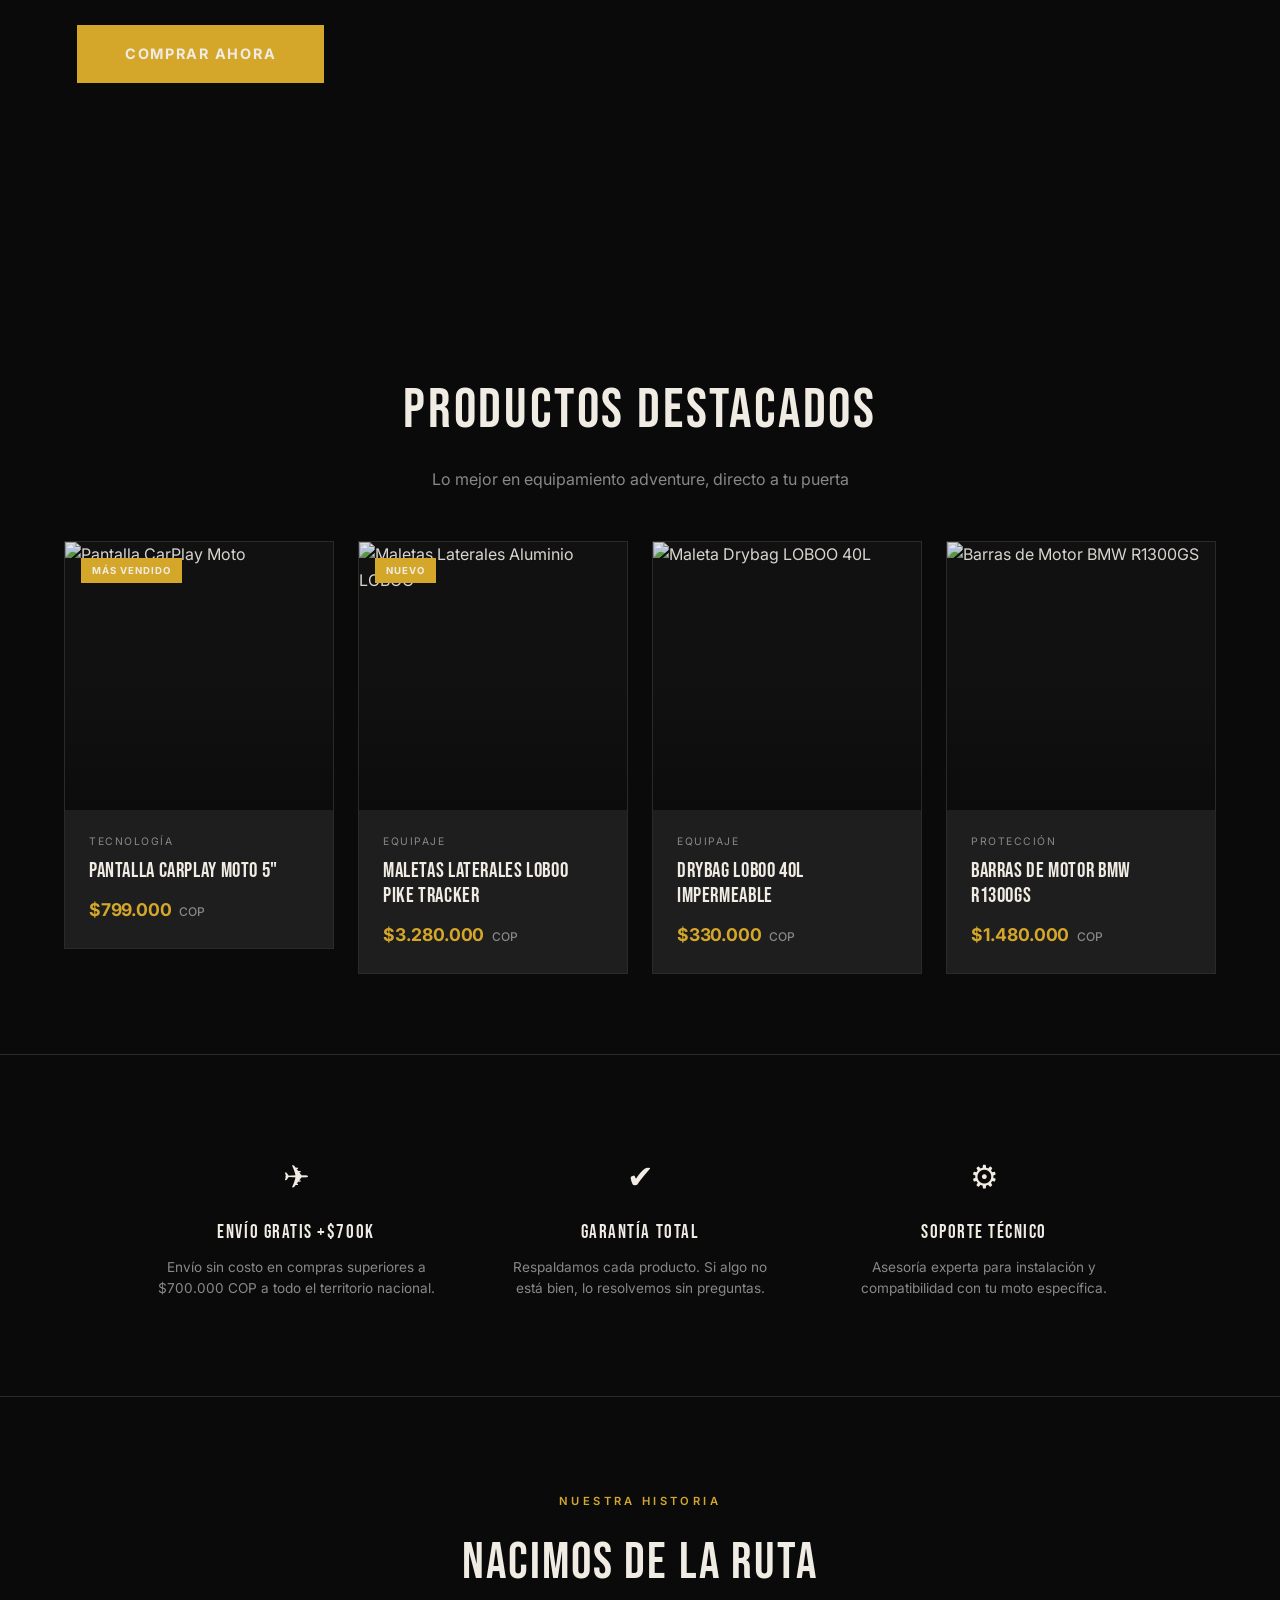
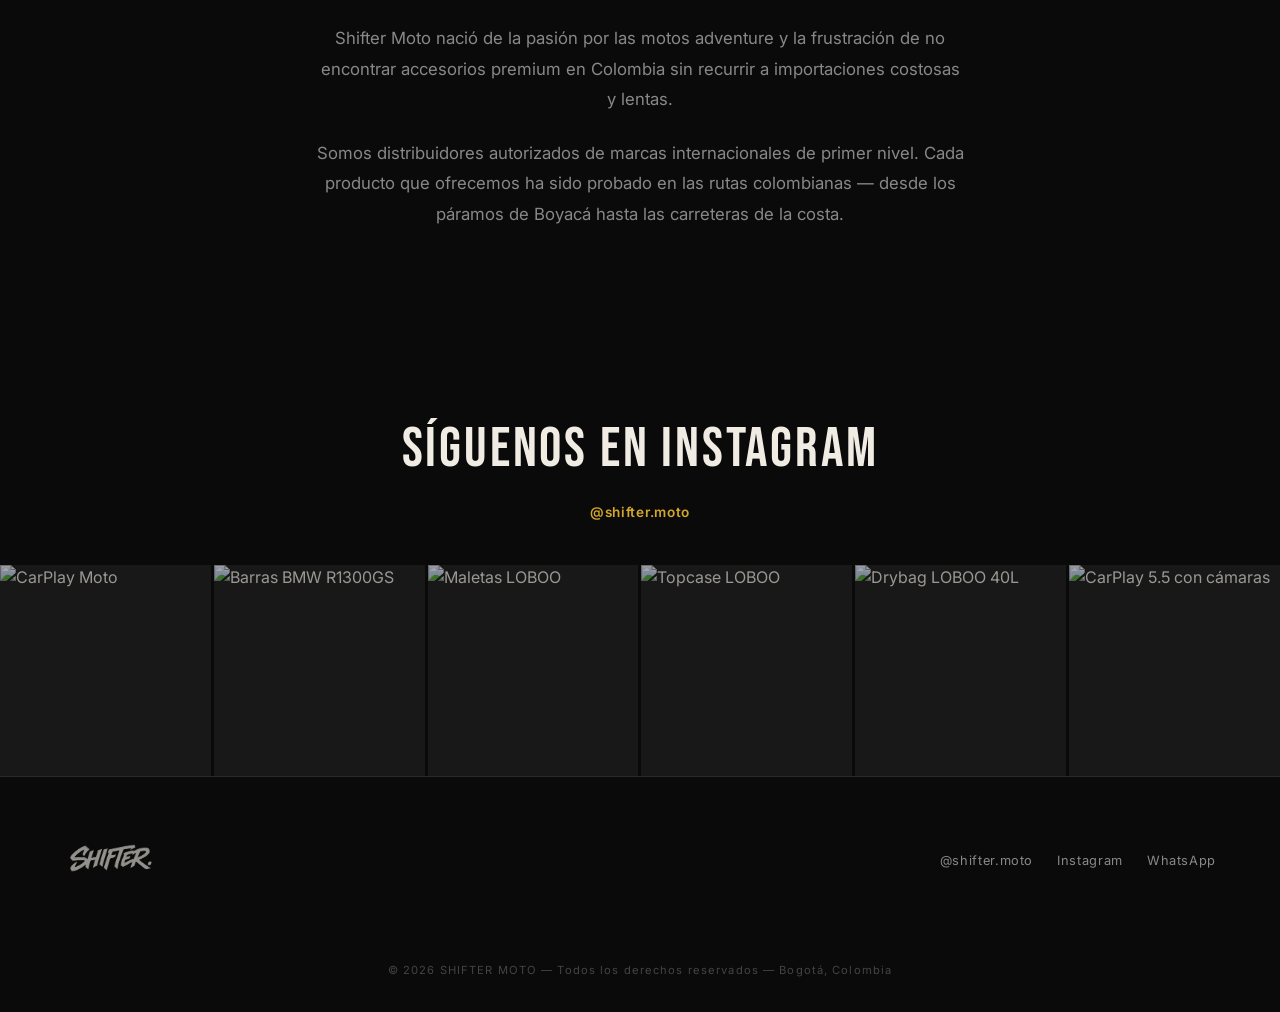
==== commit ce34ca88: "Clean logo: transparent bg, Paper White fill with 3D depth Co-Authored-By: Claude Opus 4.6 <noreply@" ====
--- a/index.html
+++ b/index.html
@@ -861,7 +861,7 @@
 <!-- NAV -->
 <nav class="nav">
   <a href="#" class="nav-logo">
-    <img src="[data-uri]" alt="Shifter Moto">
+    <img src="[data-uri]" alt="Shifter Moto">
   </a>
   <ul class="nav-links">
     <li><a href="#productos">Productos</a></li>
@@ -1053,7 +1053,7 @@
 <footer class="footer" id="contacto">
   <div class="footer-inner">
     <a href="#" class="footer-logo">
-      <img src="[data-uri]" alt="Shifter Moto">
+      <img src="[data-uri]" alt="Shifter Moto">
     </a>
     <div class="footer-social">
       <a href="#">@shifter.moto</a>
